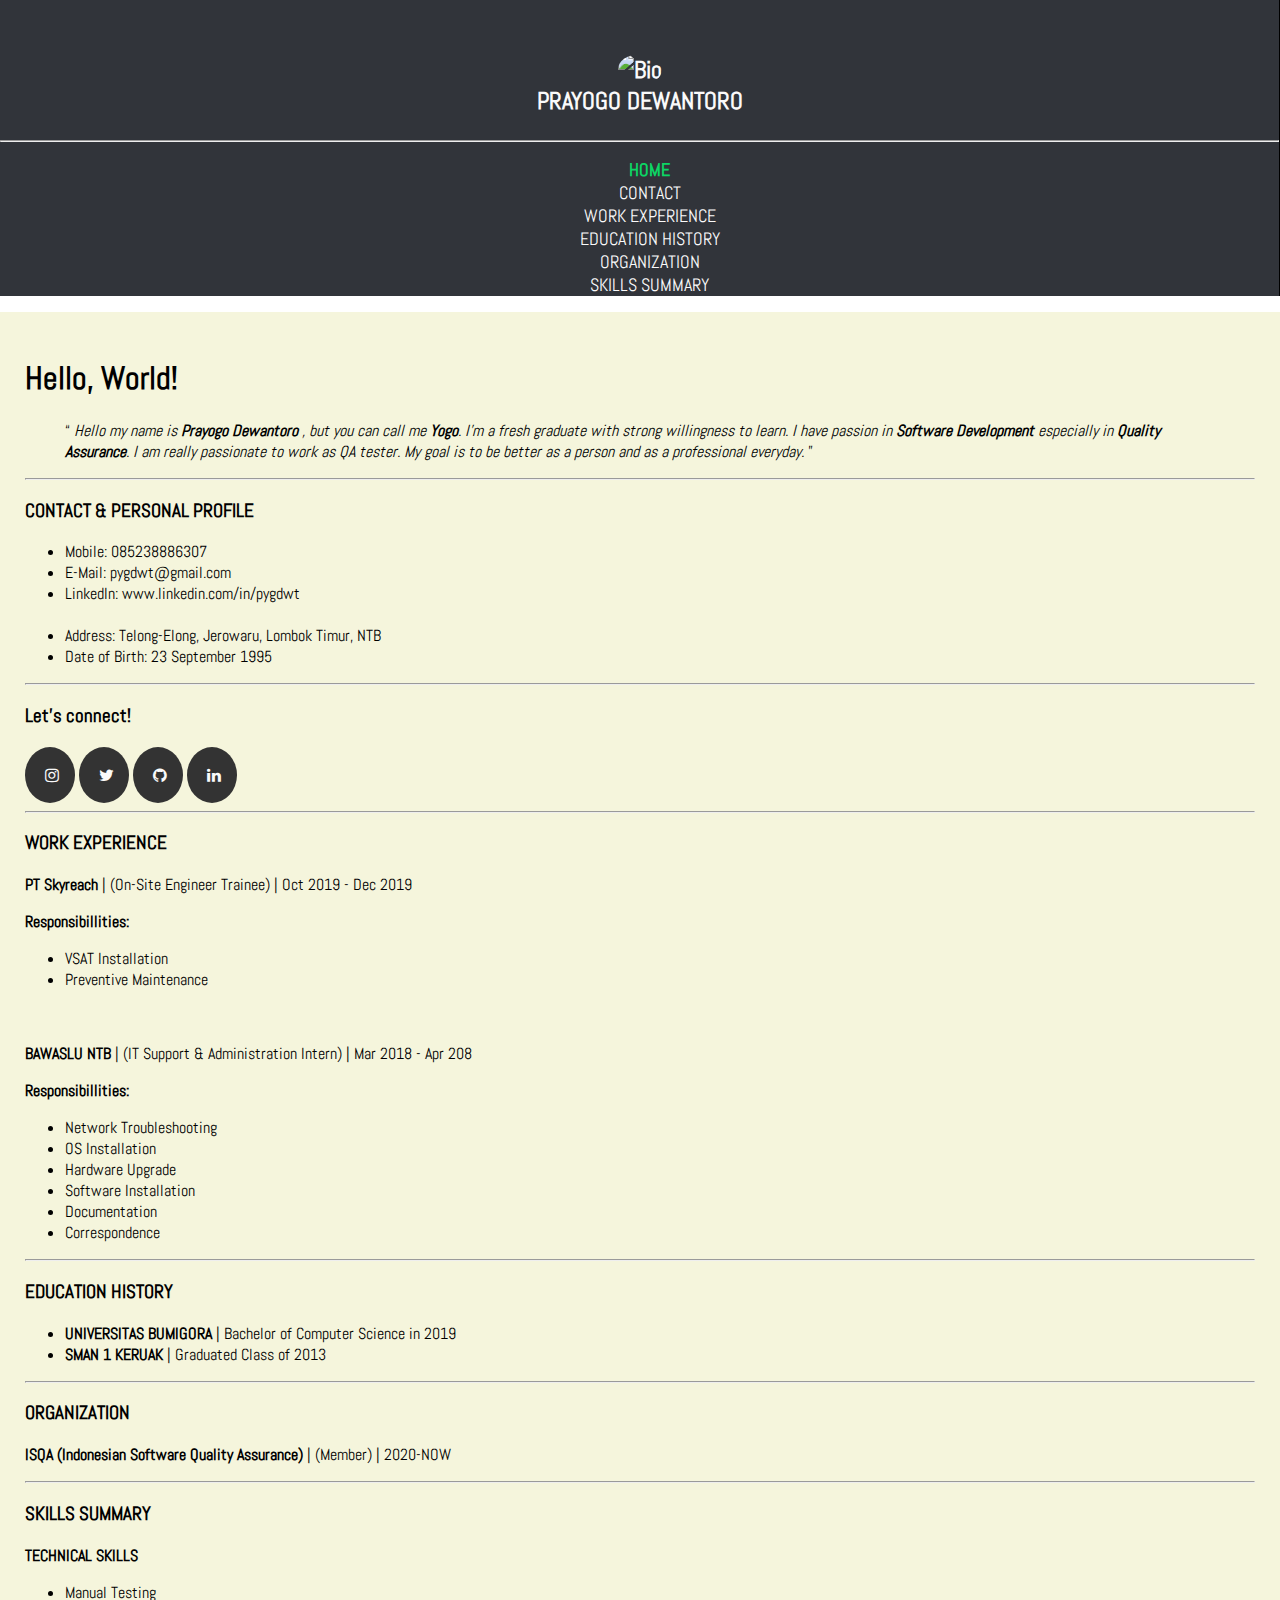
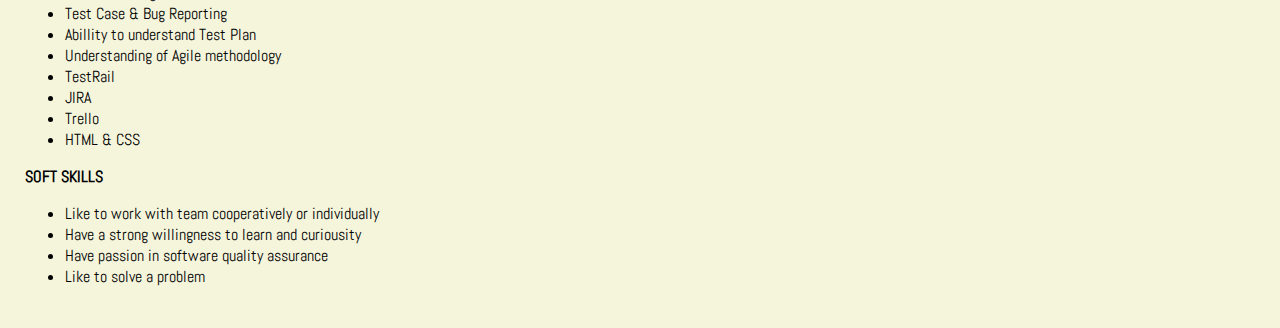
==== index.html @ e2ca4e2d "[Yogo] Updated #4" ====
<!DOCTYPE html>
<html lang="en">
<head>
  <meta charset="UTF-8">
  <meta name="viewport" content="width=device-width, initial-scale=1.0">
  <link rel="stylesheet" href="https://cdn.jsdelivr.net/npm/bootstrap@4.5.3/dist/css/bootstrap.min.css" integrity="sha384-TX8t27EcRE3e/ihU7zmQxVncDAy5uIKz4rEkgIXeMed4M0jlfIDPvg6uqKI2xXr2" crossorigin="anonymous">
  <link rel="stylesheet" href="assets/style.css">
  <link rel="stylesheet" href="https://cdnjs.cloudflare.com/ajax/libs/font-awesome/4.7.0/css/font-awesome.min.css">
  <title>Personal Portfolio</title>
</head>
<body>
    <div class="container-fluid">

      <div class="row">
        <div class="col-4">
        <header>
          <figure>
            <img src="assets/1600188773715_546261798.jpg" alt="Bio">
            <figcaption><b>PRAYOGO DEWANTORO</b></figcaption>
          
          </figure>
        </header>

        <hr class="solid">
        
        <section id="menu">
          <nav>
            <ul>
              <li><a href="index.html" class="active">HOME</a></li>
              <li><a href=#contact >CONTACT</a></li>
              <li><a href=#experiences>WORK EXPERIENCE</a></li>
              <li><a href=#education>EDUCATION HISTORY</a></li>
              <li><a href=#organization>ORGANIZATION</a></li>
              <li><a href=#skills>SKILLS SUMMARY</a></li>
            </ul>
          </nav>
        </section>
          </div>
          

          
      <div class="col-8">
        <h1><strong>Hello, World!</strong></h1>
        <blockquote><q><em>

          Hello my name is <strong>Prayogo Dewantoro</strong> , but you can call me <strong>Yogo</strong>. I'm a fresh graduate with strong willingness to learn. I have passion in <strong>Software Development</strong> especially in <strong>Quality Assurance</strong>. I am really passionate to work as QA tester. My goal is to be better as a person and as a professional everyday. </q></blockquote>
        </em> 

        <hr class="solid">
        
        

      

        <section id="contact">
          <h3><strong>CONTACT & PERSONAL PROFILE</strong></h3>
         <ul>
           <li>Mobile: 085238886307</li>
           <li>E-Mail: pygdwt@gmail.com</li>
           <li>LinkedIn: www.linkedin.com/in/pygdwt</li>
           <br>
           <li>Address: Telong-Elong, Jerowaru, Lombok Timur, NTB</li>
           <li>Date of Birth: 23 September 1995</li>
         </ul>

         <hr class="solid">

         <section id="socmed">
          <h3><strong>Let's connect!</strong> </h3>
          <a href="https://www.instagram.com/pygdwt_" class="fa fa-instagram" target="blank"></a>
          <a href="https://twitter.com/pygdwt" class="fa fa-twitter" target="blank"></a>
          <a href="https://github.com/pygdwt23" class="fa fa-github" target="blank"></a>
          <a href="https://www.linkedin.com/in/pygdwt" class="fa fa-linkedin" target="blank"></a>
        </section>

        </section>

        <hr class="solid">

        <section id="experiences">
          <h3><strong>WORK EXPERIENCE</strong></h3>
          <P><strong>PT Skyreach</strong> | (On-Site Engineer Trainee) | Oct 2019 - Dec 2019</P>
          <p><b>Responsibillities:</b></p>
          <ul>
            <li>VSAT Installation</li>
            <li>Preventive Maintenance</li>
          </ul>
          <br>
          <p><strong>BAWASLU NTB</strong> | (IT Support & Administration Intern) | Mar 2018 - Apr 208</p>
          <p><b>Responsibillities:</b></p>
          <ul>
            <li>Network Troubleshooting</li>
            <li>OS Installation</li>
            <li>Hardware Upgrade</li>
            <li>Software Installation</li>
            <li>Documentation</li>
            <li>Correspondence</li>
          </ul>
        </section>

        <hr class="solid">

       
        <section id="education">
          <h3><strong>EDUCATION HISTORY</strong></h3>
          <ul>
            <li><strong>UNIVERSITAS BUMIGORA</strong> | Bachelor of Computer Science in 2019</li>
            <li><strong>SMAN 1 KERUAK</strong> | Graduated Class of 2013</li>
          </ul>
        </section>

        <hr class="solid">

        <section id="organization">
          <h3><strong>ORGANIZATION</strong></h3>
          <p><strong>ISQA (Indonesian Software Quality Assurance)</strong> | (Member) | 2020-NOW</p>
        </section>

        <hr class="solid">
<section id="skills">

  <h3><strong>SKILLS SUMMARY</strong></h3>
  
  <section id="technical">
    <p><strong>TECHNICAL SKILLS</strong></p>
    <ul>
      <li>Manual Testing</li>
      <li>Test Case & Bug Reporting</li>
      <li>Abillity to understand Test Plan</li>
      <li>Understanding of Agile methodology</li>
      <li>TestRail</li>
      <li>JIRA</li>
      <li>Trello</li>
      <li>HTML & CSS</li>
    </ul>
    
  </section>
  
        <section id="intrapersonal">
          <p><strong>SOFT SKILLS</strong></p>
          <ul>
            <li>Like to work with team cooperatively or individually</li>
            <li>Have a strong willingness to learn and curiousity</li>
            <li>Have passion in software quality assurance</li>
            <li>Like to solve a problem</li>
          </ul>
          
        </section>
      </section>
        

      <button onclick="topFunction()" id="myBtn" title="Go to top">Back to top</button>
        
      </div>  
    </div>
  </div>
<script>

  //Get the button:
mybutton = document.getElementById("myBtn");

// When the user scrolls down 20px from the top of the document, show the button
window.onscroll = function() {scrollFunction()};

function scrollFunction() {
  if (document.body.scrollTop > 20 || document.documentElement.scrollTop > 20) {
    mybutton.style.display = "block";
  } else {
    mybutton.style.display = "none";
  }
}

// When the user clicks on the button, scroll to the top of the document
function topFunction() {
  document.body.scrollTop = 0; // For Safari
  document.documentElement.scrollTop = 0; // For Chrome, Firefox, IE and Opera
}
</script>
</body>
</html>
---- assets/style.css ----
@import url("https://fonts.googleapis.com/css2?family=Abel&display=swap");

html {
	scroll-behavior: smooth;
}

* {
	box-sizing: border-box;
}

body {
	font-family: "Abel", sans-serif;
	margin: 0;
}

/* body::before {
	content: "";
	position: fixed;
	top: 0;
	left: 0;
	height: 100%;
	width: 100%;
	z-index: -1;
	background: var(--color-darkblue);
	background-image: 
	linear-gradient(
			115deg,
			rgba(61, 158, 58, 0.7),
			rgba(77, 95, 78, 0.7)
		),  url(https://images.unsplash.com/photo-1502900476531-ca62d0f2b679?ixid=MXwxMjA3fDB8MHxwaG90by1wYWdlfHx8fGVufDB8fHw%3D&ixlib=rb-1.2.1&auto=format&fit=crop&w=1350&q=80);

	background-size: cover;
	background-repeat: no-repeat;
	background-position: center;
} */

.container-fluid {
	width: 100%;
	/* margin: 3.125rem auto 0 auto; */
	/* height: 100%; */
	height: 1024px;
	position: relative;
	/* border-radius: 25px;
	box-shadow: 5px 5px 30px rgba(0, 0, 0, 0.2); */
	display: flex;
}

/* @media (min-width: 1200px) {
	.container-fluid {
		width: 750px !important;
	}
} */
/* @media (min-width: 992px) {
	.container-fluid {
		width: 750px !important;
	}
}
@media (min-width: 768px) {
	.container-fluid {
		width: 750px !important;
	}
} */

.fa {
	padding: 20px;
	font-size: 30px;
	width: 50px;
	text-align: center;
	text-decoration: none;
	border-radius: 50%;
}

.fa:hover {
	opacity: 0.7;
	color: #0cd664;
	text-decoration: none;
}

.fa-github,
.fa-twitter,
.fa-instagram,
.fa-linkedin {
	background: #333;
	color: #fafafa;
}

.col-4 {
	background-color: #31343a;
	border-right: 1px solid black;
	padding-top: 30px;
}

.col-4 header {
	text-align: center;
	color: #fafafa;
	font-weight: 700;
	font-size: 24px;
}

.col-4 img {
	width: 70%;
	border-radius: 50%;
	/* border: groove 1px white; */
}

.col-4 section {
	text-align: center;
}

nav {
	position: sticky;
}
nav a {
	font-size: 18px;
	font-weight: 400;
	text-decoration: none;

	color: #fafafa;
}

nav a:hover {
	font-weight: bold;
	text-shadow: #363534;
	color: #0cd664;
	text-decoration: none;
}

nav a.active {
	color: #0cd664;
	font-weight: bold;
}

nav li {
	display: grid;
	list-style-type: none;
	margin-right: 20px;
}

.col-8 {
	background-color: beige;
	padding: 25px;
}

.col-8 h1 {
	font-weight: 700;
}

#myBtn {
	display: none; /* Hidden by default */
	position: fixed; /* Fixed/sticky position */
	bottom: 20px; /* Place the button at the bottom of the page */
	right: 30px; /* Place the button 30px from the right */
	z-index: 99; /* Make sure it does not overlap */
	border: none; /* Remove borders */
	outline: none; /* Remove outline */
	background-color: #0cd664; /* Set a background color */
	color: white; /* Text color */
	cursor: pointer; /* Add a mouse pointer on hover */
	padding: 15px; /* Some padding */
	border-radius: 25px; /* Rounded corners */
	font-size: 18px; /* Increase font size */
}

#myBtn:hover {
	background-color: #31343a; /* Add a dark-grey background on hover */
	font-weight: 700;
}
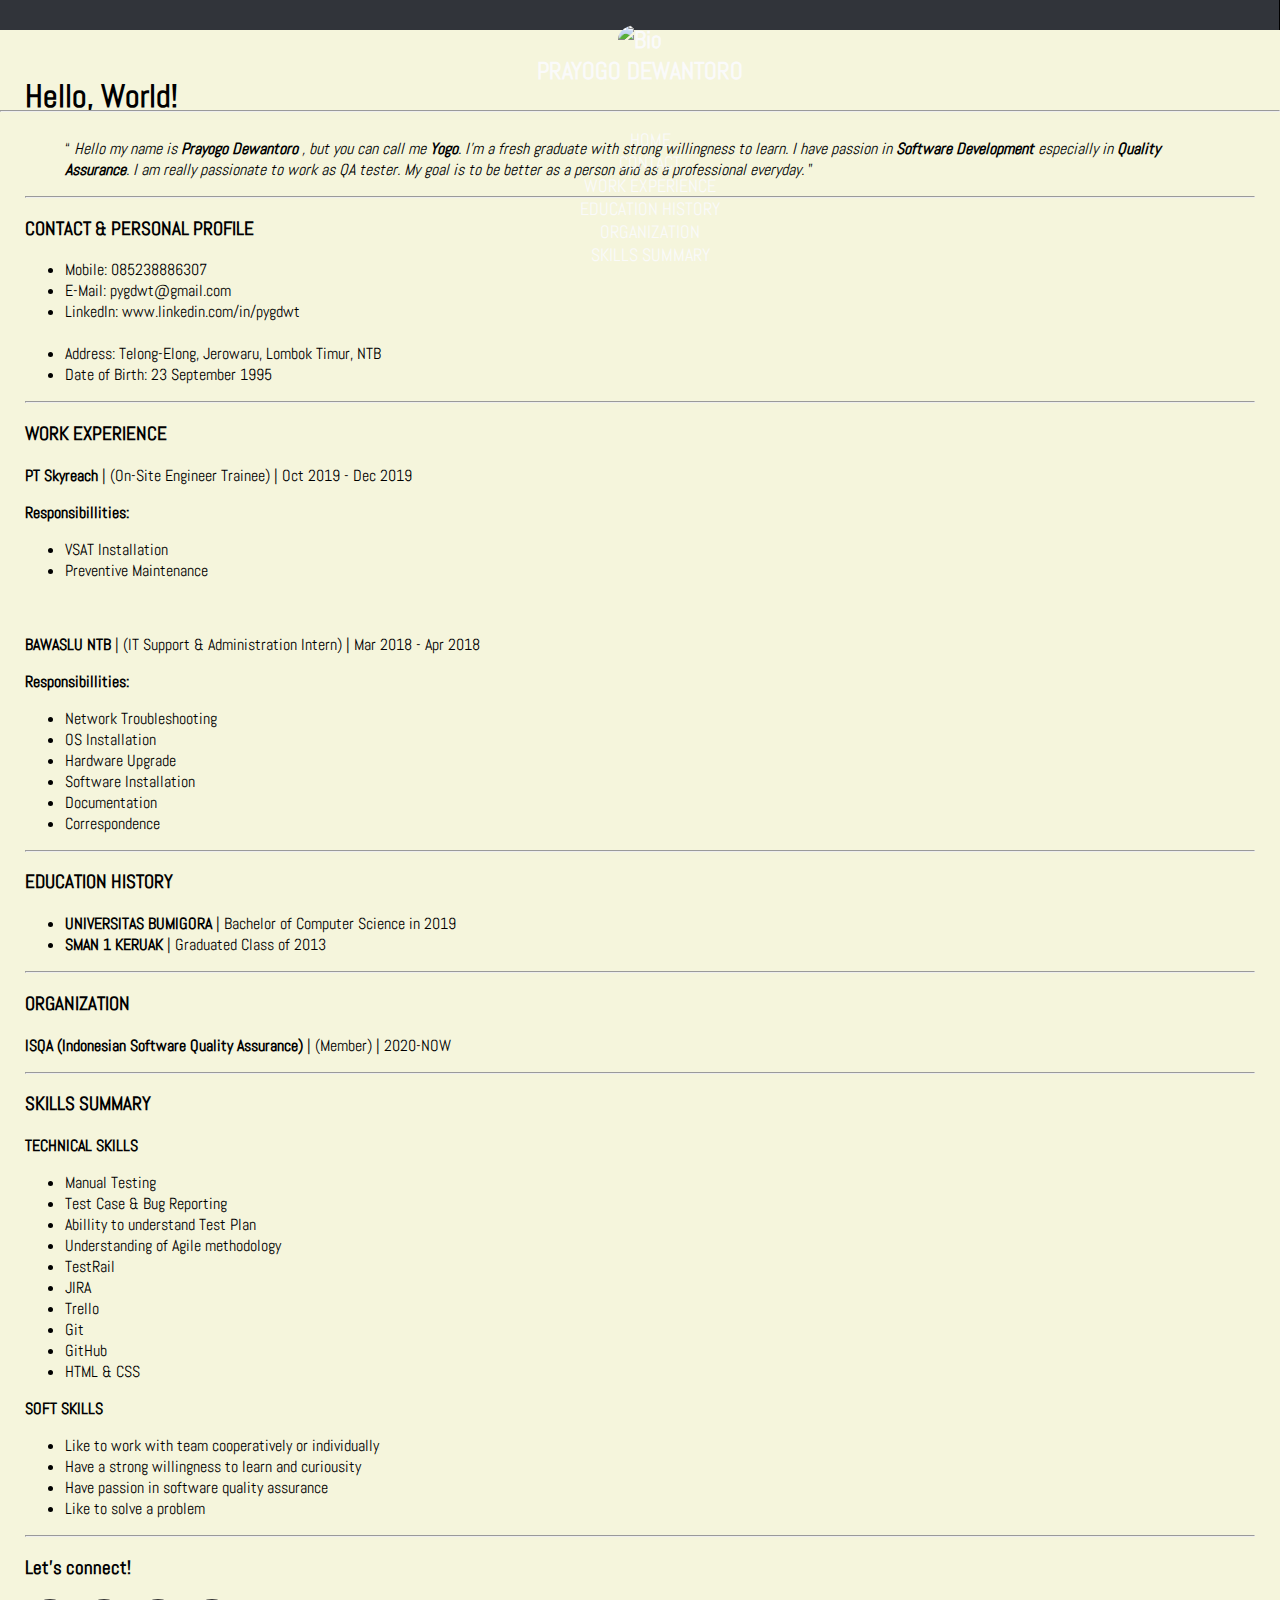
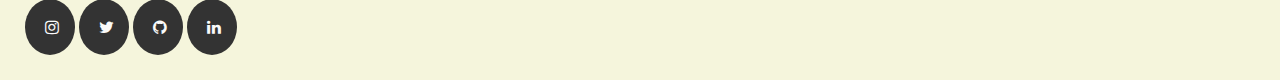
==== commit b9210366: "[Yogo] Updated #5" ====
--- a/index.html
+++ b/index.html
@@ -1,48 +1,55 @@
 <!DOCTYPE html>
 <html lang="en">
-<head>
-  <meta charset="UTF-8">
-  <meta name="viewport" content="width=device-width, initial-scale=1.0">
-  <link rel="stylesheet" href="https://cdn.jsdelivr.net/npm/bootstrap@4.5.3/dist/css/bootstrap.min.css" integrity="sha384-TX8t27EcRE3e/ihU7zmQxVncDAy5uIKz4rEkgIXeMed4M0jlfIDPvg6uqKI2xXr2" crossorigin="anonymous">
-  <link rel="stylesheet" href="assets/style.css">
-  <link rel="stylesheet" href="https://cdnjs.cloudflare.com/ajax/libs/font-awesome/4.7.0/css/font-awesome.min.css">
-  <title>Personal Portfolio</title>
-</head>
-<body>
+  <head>
+    <meta charset="UTF-8">
+    <meta name="viewport" content="width=device-width,initial-scale=1,maximum-scale=1,user-scalable=no">
+    <meta http-equiv="X-UA-Compatible" content="IE=edge,chrome=1">
+    <meta name="HandheldFriendly" content="true">
+    <link rel="stylesheet" href="https://cdn.jsdelivr.net/npm/bootstrap@4.5.3/dist/css/bootstrap.min.css" integrity="sha384-TX8t27EcRE3e/ihU7zmQxVncDAy5uIKz4rEkgIXeMed4M0jlfIDPvg6uqKI2xXr2" crossorigin="anonymous">
+    <link rel="stylesheet" href="assets/style.css">
+    <link rel="stylesheet" href="https://cdnjs.cloudflare.com/ajax/libs/font-awesome/4.7.0/css/font-awesome.min.css">
+    <title>Personal Portfolio</title>
+  </head>
+  <body>
     <div class="container-fluid">
-
+      
       <div class="row">
         <div class="col-4">
-        <header>
-          <figure>
-            <img src="assets/1600188773715_546261798.jpg" alt="Bio">
-            <figcaption><b>PRAYOGO DEWANTORO</b></figcaption>
-          
-          </figure>
-        </header>
-
-        <hr class="solid">
-        
-        <section id="menu">
-          <nav>
-            <ul>
-              <li><a href="index.html" class="active">HOME</a></li>
-              <li><a href=#contact >CONTACT</a></li>
-              <li><a href=#experiences>WORK EXPERIENCE</a></li>
-              <li><a href=#education>EDUCATION HISTORY</a></li>
-              <li><a href=#organization>ORGANIZATION</a></li>
-              <li><a href=#skills>SKILLS SUMMARY</a></li>
-            </ul>
-          </nav>
-        </section>
+          <div class="sidebar-item">
+            <div class="make-me-sicky">
+              
+              <header>
+                <figure>
+                  <img src="assets/1600188773715_546261798.jpg" alt="Bio">
+                  <figcaption><b>PRAYOGO DEWANTORO</b></figcaption>
+                  
+                </figure>
+              </header>
+              
+              <hr class="solid">
+              
+              <section id="menu">
+                <nav>
+                  <ul>
+                    <li><a href="index.html">HOME</a></li>
+                    <li><a href=#contact >CONTACT</a></li>
+                    <li><a href=#experiences>WORK EXPERIENCE</a></li>
+                    <li><a href=#education>EDUCATION HISTORY</a></li>
+                    <li><a href=#organization>ORGANIZATION</a></li>
+                    <li><a href=#skills>SKILLS SUMMARY</a></li>
+                  </ul>
+                </nav>
+              </section>
+            </div>
           </div>
-          
-
-          
+          </div>
+            
+      
+      
       <div class="col-8">
         <h1><strong>Hello, World!</strong></h1>
         <blockquote><q><em>
-
+          
           Hello my name is <strong>Prayogo Dewantoro</strong> , but you can call me <strong>Yogo</strong>. I'm a fresh graduate with strong willingness to learn. I have passion in <strong>Software Development</strong> especially in <strong>Quality Assurance</strong>. I am really passionate to work as QA tester. My goal is to be better as a person and as a professional everyday. </q></blockquote>
         </em> 
 
@@ -51,7 +58,7 @@
         
 
       
-
+        
         <section id="contact">
           <h3><strong>CONTACT & PERSONAL PROFILE</strong></h3>
          <ul>
@@ -61,20 +68,12 @@
            <br>
            <li>Address: Telong-Elong, Jerowaru, Lombok Timur, NTB</li>
            <li>Date of Birth: 23 September 1995</li>
-         </ul>
-
-         <hr class="solid">
-
-         <section id="socmed">
-          <h3><strong>Let's connect!</strong> </h3>
-          <a href="https://www.instagram.com/pygdwt_" class="fa fa-instagram" target="blank"></a>
-          <a href="https://twitter.com/pygdwt" class="fa fa-twitter" target="blank"></a>
-          <a href="https://github.com/pygdwt23" class="fa fa-github" target="blank"></a>
-          <a href="https://www.linkedin.com/in/pygdwt" class="fa fa-linkedin" target="blank"></a>
-        </section>
+          </ul>
+          
+          
 
         </section>
-
+        
         <hr class="solid">
 
         <section id="experiences">
@@ -86,7 +85,7 @@
             <li>Preventive Maintenance</li>
           </ul>
           <br>
-          <p><strong>BAWASLU NTB</strong> | (IT Support & Administration Intern) | Mar 2018 - Apr 208</p>
+          <p><strong>BAWASLU NTB</strong> | (IT Support & Administration Intern) | Mar 2018 - Apr 2018</p>
           <p><b>Responsibillities:</b></p>
           <ul>
             <li>Network Troubleshooting</li>
@@ -131,6 +130,8 @@
       <li>TestRail</li>
       <li>JIRA</li>
       <li>Trello</li>
+      <li>Git</li>
+      <li>GitHub</li>
       <li>HTML & CSS</li>
     </ul>
     
@@ -147,12 +148,24 @@
           
         </section>
       </section>
+
+      <hr class="solid">
+
+         <section id="socmed">
+          <h3><strong>Let's connect!</strong> </h3>
+          <a href="https://www.instagram.com/pygdwt_" class="fa fa-instagram" target="blank"></a>
+          <a href="https://twitter.com/pygdwt" class="fa fa-twitter" target="blank"></a>
+          <a href="https://github.com/pygdwt23" class="fa fa-github" target="blank"></a>
+          <a href="https://www.linkedin.com/in/pygdwt" class="fa fa-linkedin" target="blank"></a>
+        </section>
+
         
-
-      <button onclick="topFunction()" id="myBtn" title="Go to top">Back to top</button>
+        
+        <button onclick="topFunction()" id="myBtn" title="Go to top"> <a href="" class="fa fa-hand-o-up"></a> </button>
         
       </div>  
     </div>
+    
   </div>
 <script>
 
--- a/assets/style.css
+++ b/assets/style.css
@@ -47,17 +47,20 @@
 
 /* @media (min-width: 1200px) {
 	.container-fluid {
-		width: 750px !important;
+		width: 750px;
+		font-size: 50%;
 	}
-} */
-/* @media (min-width: 992px) {
+}
+@media (min-width: 992px) {
 	.container-fluid {
-		width: 750px !important;
+		width: 750px;
+		font-size: 50%;
 	}
 }
 @media (min-width: 768px) {
 	.container-fluid {
-		width: 750px !important;
+		width: 750px;
+		font-size: 50%;
 	}
 } */
 
@@ -107,6 +110,22 @@
 	text-align: center;
 }
 
+.sidebar-item {
+	position: absolute;
+	top: 0;
+	left: 0;
+	width: 100%;
+	height: 100%;
+}
+
+.make-me-sticky {
+	position: -webkit-sticky;
+	position: sticky;
+	top: 0;
+
+	padding: 0 15px;
+}
+
 nav {
 	position: sticky;
 }
@@ -120,15 +139,15 @@
 
 nav a:hover {
 	font-weight: bold;
-	text-shadow: #363534;
+	text-shadow: #ffffff;
 	color: #0cd664;
 	text-decoration: none;
 }
 
-nav a.active {
+/* nav a.active {
 	color: #0cd664;
 	font-weight: bold;
-}
+} */
 
 nav li {
 	display: grid;
@@ -160,6 +179,9 @@
 	border-radius: 25px; /* Rounded corners */
 	font-size: 18px; /* Increase font size */
 }
+.fa-hand-o-up {
+	color: #fafafa;
+}
 
 #myBtn:hover {
 	background-color: #31343a; /* Add a dark-grey background on hover */
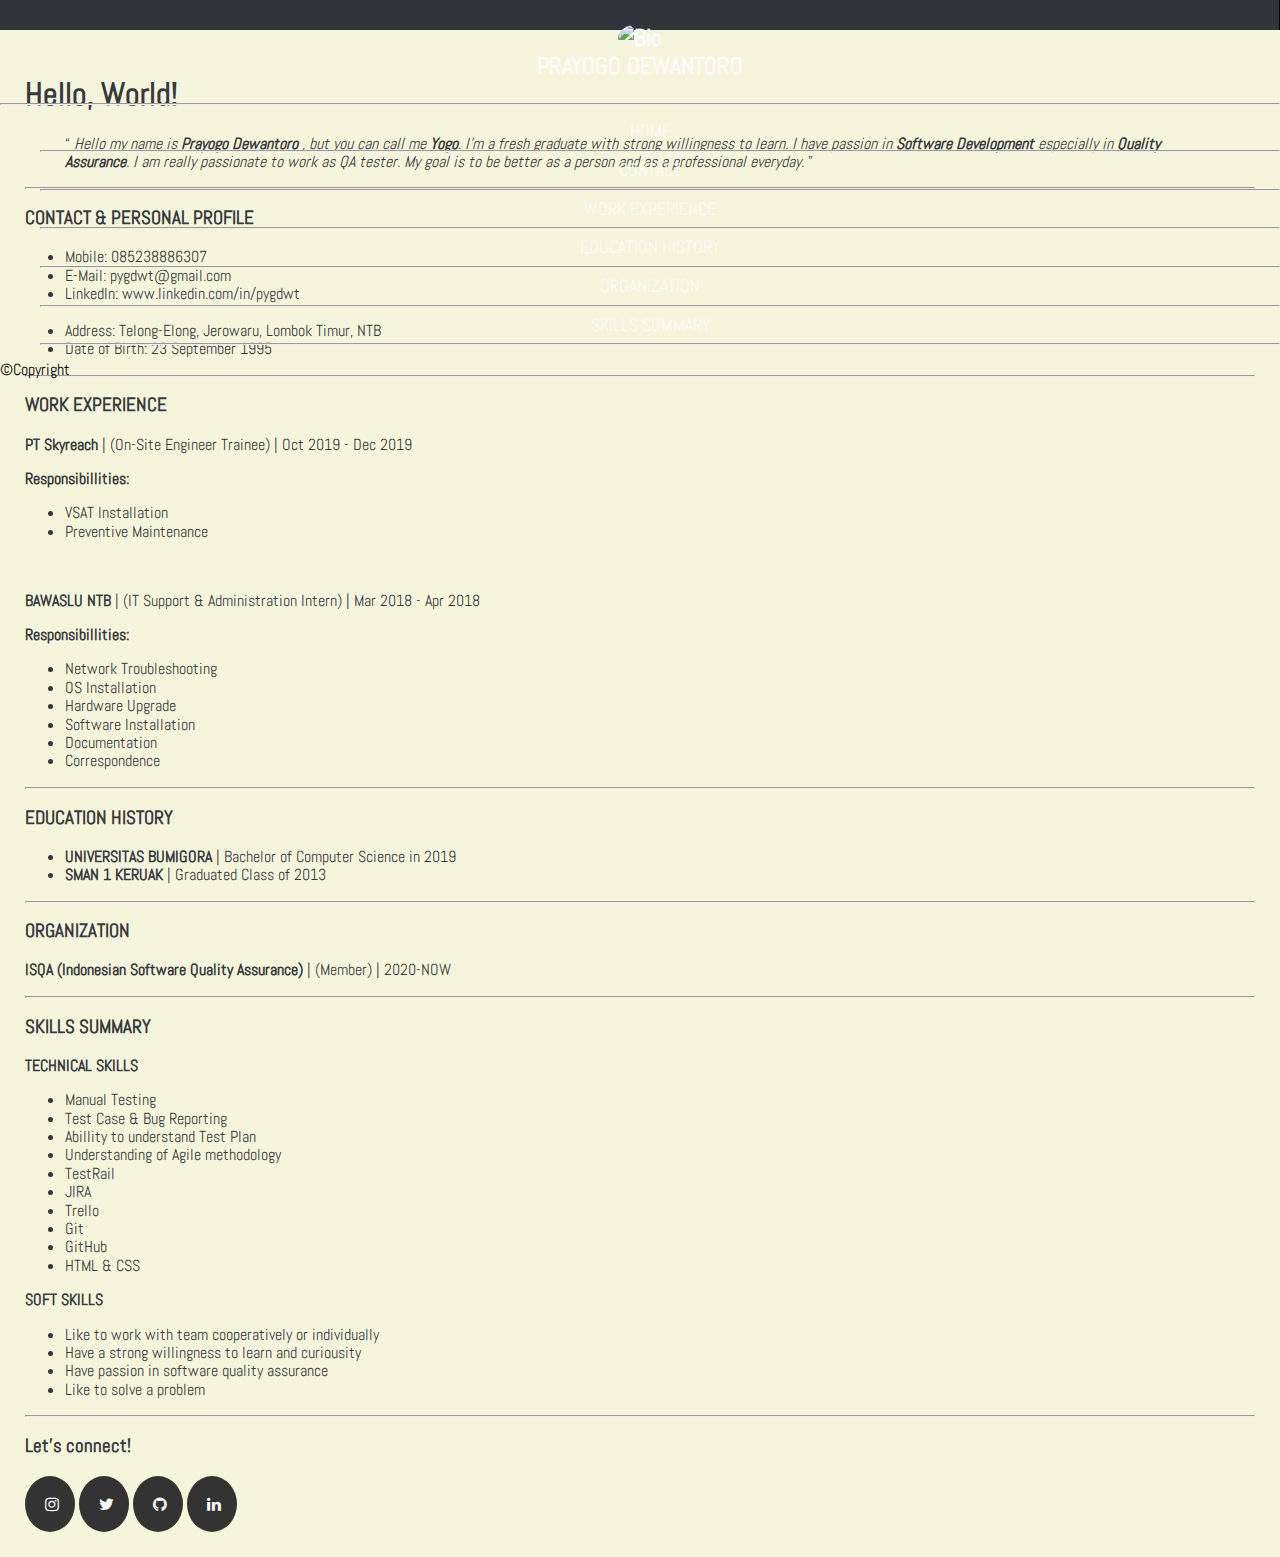
==== commit 336478aa: "[Yogo] Updated #6" ====
--- a/index.html
+++ b/index.html
@@ -9,6 +9,7 @@
     <link rel="stylesheet" href="assets/style.css">
     <link rel="stylesheet" href="https://cdnjs.cloudflare.com/ajax/libs/font-awesome/4.7.0/css/font-awesome.min.css">
     <title>Personal Portfolio</title>
+    <link rel="icon" type="image/x-icon" href="assets/YOGO.png">
   </head>
   <body>
     <div class="container-fluid">
@@ -32,14 +33,22 @@
                 <nav>
                   <ul>
                     <li><a href="index.html">HOME</a></li>
+                    <hr class="solid">
                     <li><a href=#contact >CONTACT</a></li>
+                    <hr class="solid">
                     <li><a href=#experiences>WORK EXPERIENCE</a></li>
+                    <hr class="solid">
                     <li><a href=#education>EDUCATION HISTORY</a></li>
+                    <hr class="solid">
                     <li><a href=#organization>ORGANIZATION</a></li>
+                    <hr class="solid">
                     <li><a href=#skills>SKILLS SUMMARY</a></li>
+                    <hr class="solid">
                   </ul>
                 </nav>
               </section>
+
+              <footer><p>&#169Copyright</p></footer>
             </div>
           </div>
           </div>
--- a/assets/style.css
+++ b/assets/style.css
@@ -2,6 +2,9 @@
 
 html {
 	scroll-behavior: smooth;
+	line-height: 1.15;
+	-webkit-text-size-adjust: 100%;
+	-webkit-tap-highlight-color: rgba(0, 0, 0, 0);
 }
 
 * {
@@ -45,21 +48,13 @@
 	display: flex;
 }
 
-/* @media (min-width: 1200px) {
-	.container-fluid {
-		width: 750px;
-		font-size: 50%;
-	}
-}
-@media (min-width: 992px) {
-	.container-fluid {
-		width: 750px;
+/* @media (min-width: 992px) {
+	nav {
 		font-size: 50%;
 	}
 }
 @media (min-width: 768px) {
-	.container-fluid {
-		width: 750px;
+	nav {
 		font-size: 50%;
 	}
 } */
@@ -91,6 +86,7 @@
 	background-color: #31343a;
 	border-right: 1px solid black;
 	padding-top: 30px;
+	/* position: fixed; */
 }
 
 .col-4 header {
@@ -126,9 +122,6 @@
 	padding: 0 15px;
 }
 
-nav {
-	position: sticky;
-}
 nav a {
 	font-size: 18px;
 	font-weight: 400;
@@ -158,6 +151,9 @@
 .col-8 {
 	background-color: beige;
 	padding: 25px;
+
+	/* background-repeat: no-repeat; */
+	color: #31343afb;
 }
 
 .col-8 h1 {
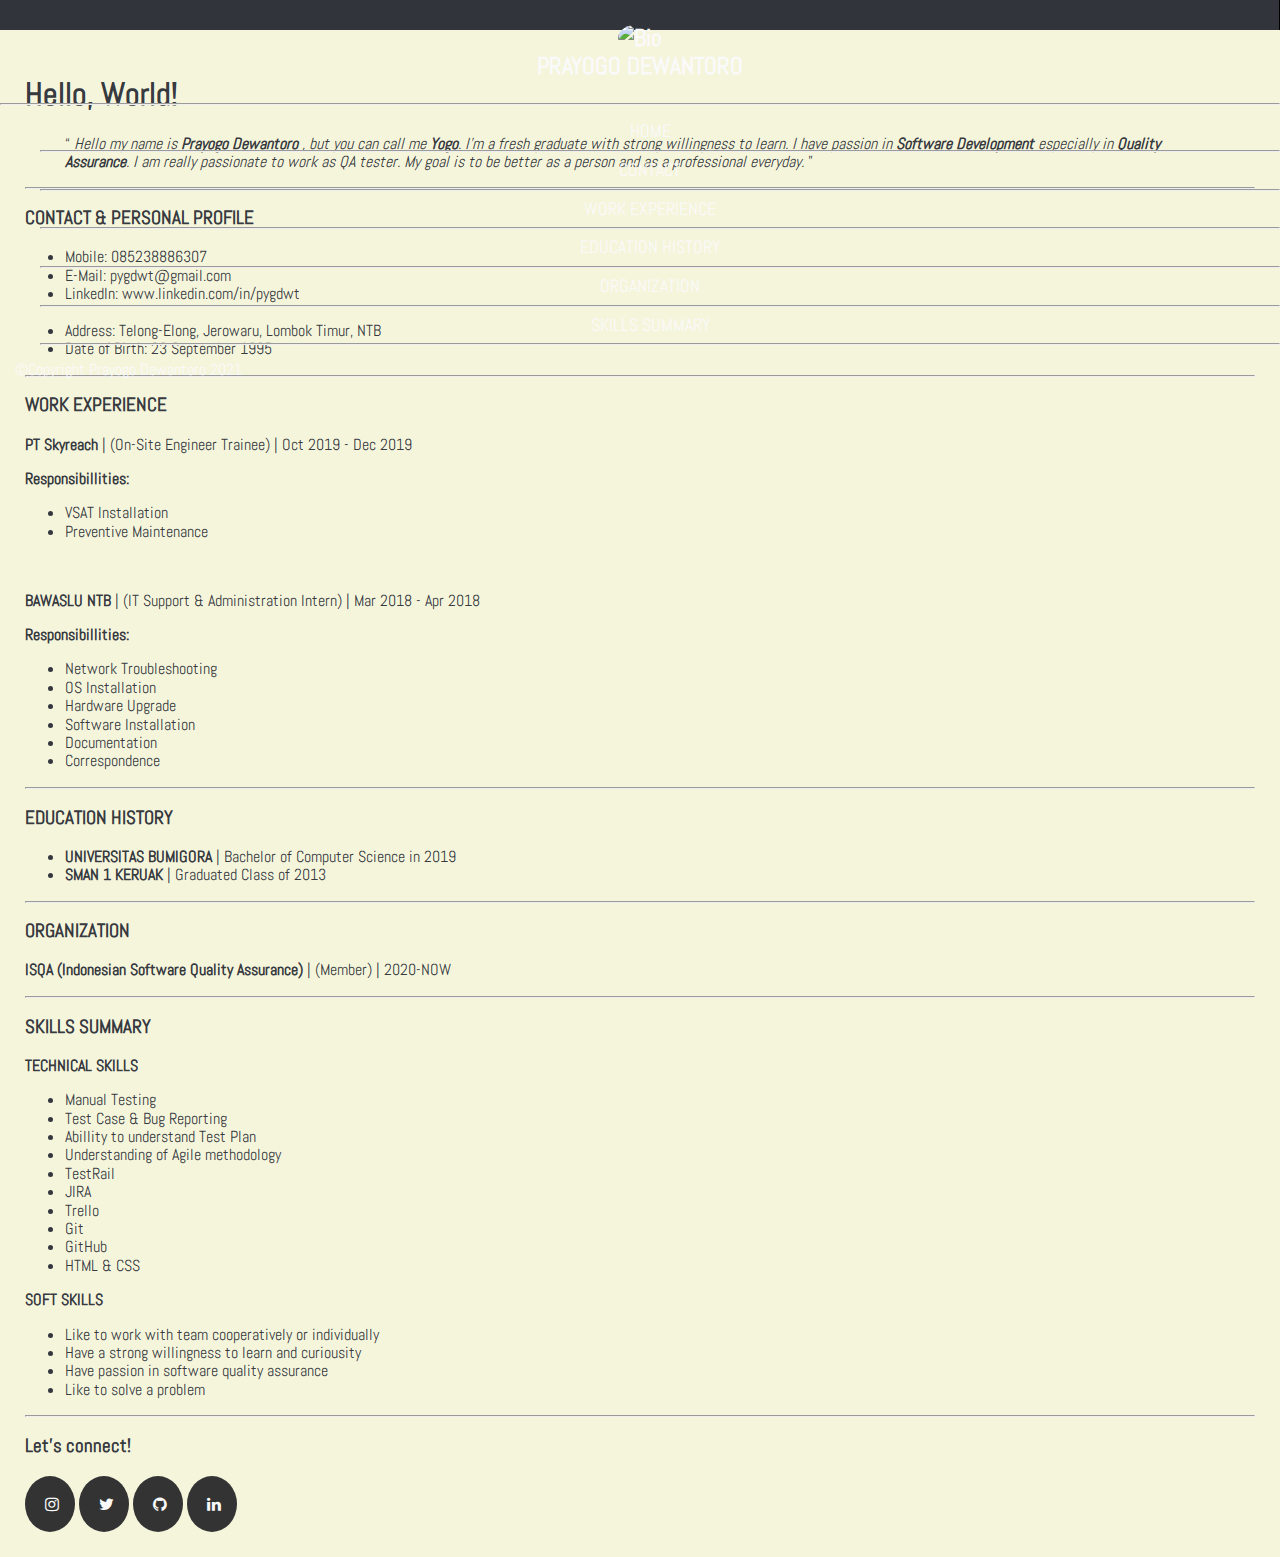
==== commit 7695db20: "[Yogo] Updated #6" ====
--- a/index.html
+++ b/index.html
@@ -22,6 +22,7 @@
               <header>
                 <figure>
                   <img src="assets/1600188773715_546261798.jpg" alt="Bio">
+                  
                   <figcaption><b>PRAYOGO DEWANTORO</b></figcaption>
                   
                 </figure>
@@ -48,7 +49,7 @@
                 </nav>
               </section>
 
-              <footer><p>&#169Copyright</p></footer>
+              <footer><p>&#169Copyright Prayogo Dewantoro 2021</p></footer>
             </div>
           </div>
           </div>
@@ -179,7 +180,7 @@
 <script>
 
   //Get the button:
-mybutton = document.getElementById("myBtn");
+mybutton = document.querySelector("#myBtn");
 
 // When the user scrolls down 20px from the top of the document, show the button
 window.onscroll = function() {scrollFunction()};
--- a/assets/style.css
+++ b/assets/style.css
@@ -106,6 +106,11 @@
 	text-align: center;
 }
 
+.col-4 footer {
+	color: #fafafa;
+	padding-left: 15px;
+}
+
 .sidebar-item {
 	position: absolute;
 	top: 0;
@@ -146,6 +151,7 @@
 	display: grid;
 	list-style-type: none;
 	margin-right: 20px;
+	justify-content: stretch;
 }
 
 .col-8 {
@@ -183,3 +189,40 @@
 	background-color: #31343a; /* Add a dark-grey background on hover */
 	font-weight: 700;
 }
+
+@media screen and (max-width: 768px) {
+	.col-4 nav li a {
+		font-size: 15px;
+	}
+	.col-4 header {
+		font-size: 70%;
+	}
+}
+
+@media screen and (max-width: 576px) {
+	/* .col-4 .nav a {
+		font-size: 12px;
+	} */
+	.col-4 header {
+		font-size: 12px;
+	}
+
+	.col-4 footer p {
+		font-size: 8px;
+	}
+
+	.col-4 nav li a {
+		font-size: 15px;
+	}
+
+	.col-8 {
+		font-size: 14px;
+	}
+
+	.col-8 h1 {
+		font-size: 28px;
+	}
+	.col-8 h3 {
+		font-size: 18px;
+	}
+}
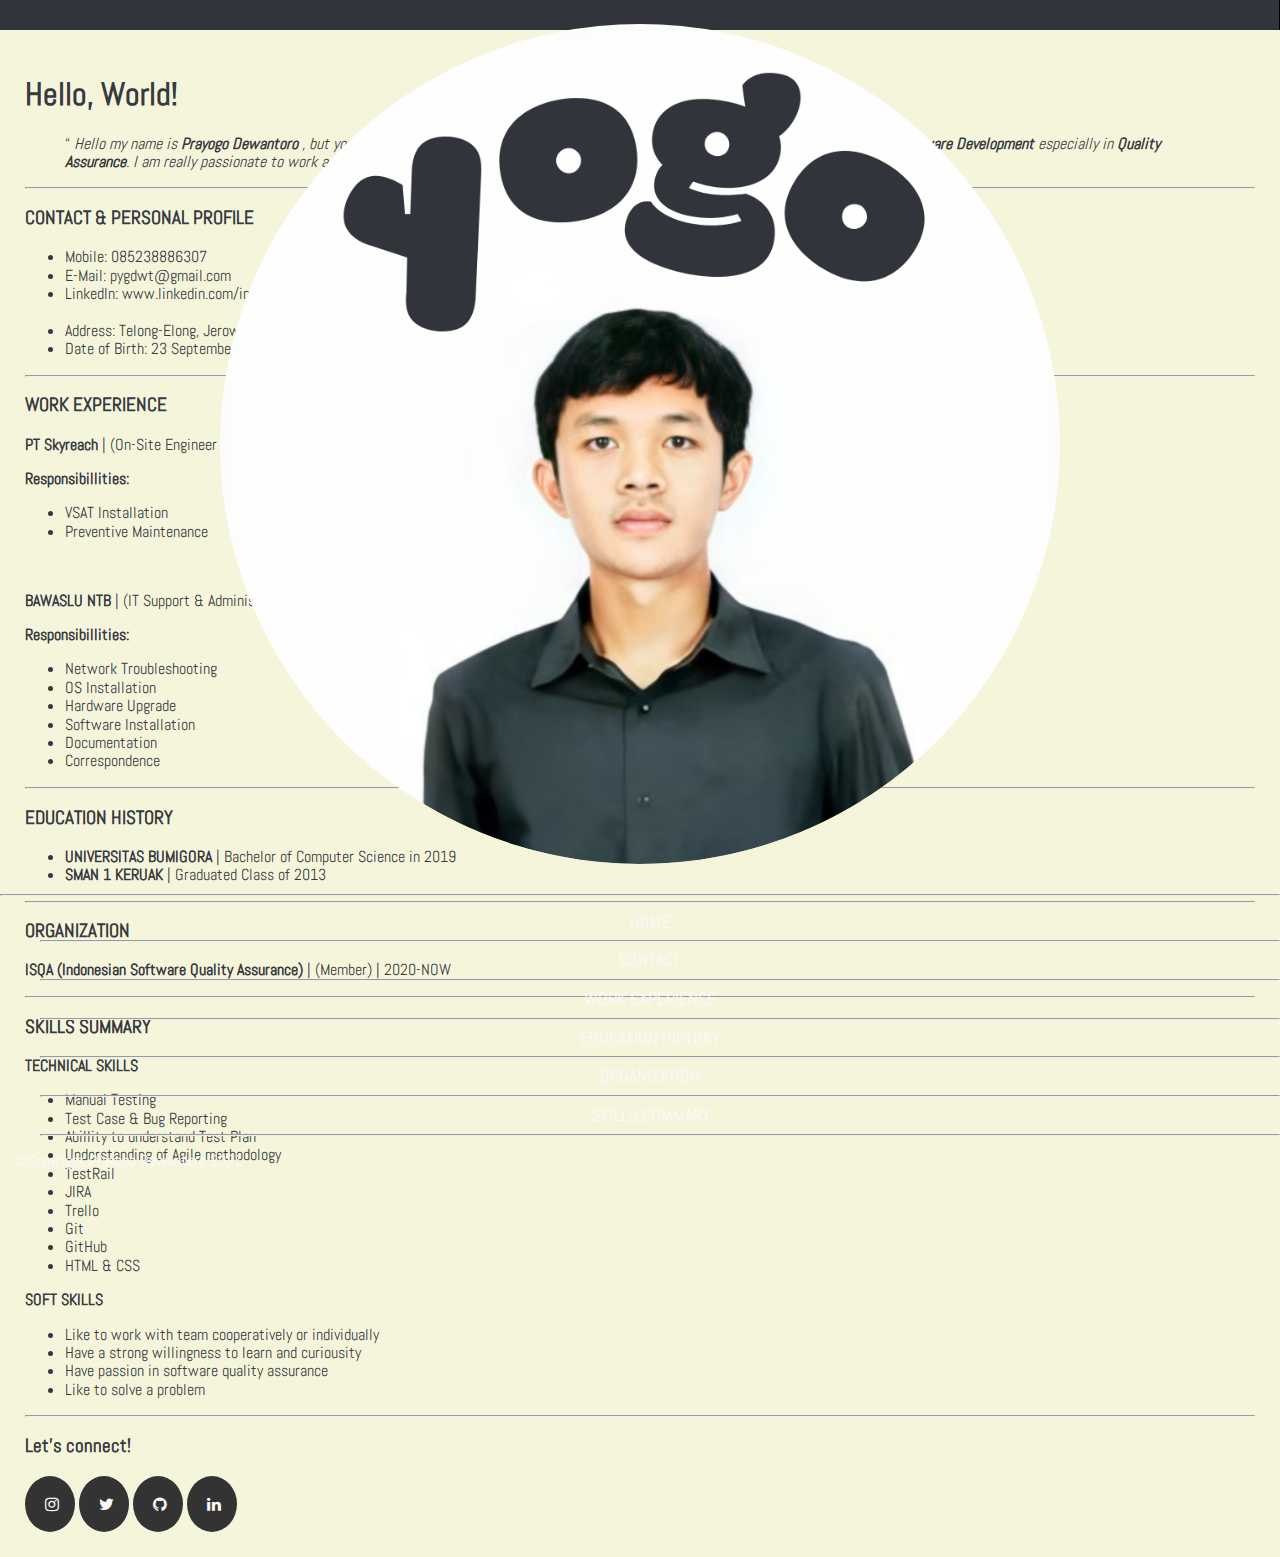
==== commit ccce136c: "[Yogo] Updated #6" ====
--- a/index.html
+++ b/index.html
@@ -21,9 +21,9 @@
               
               <header>
                 <figure>
-                  <img src="assets/1600188773715_546261798.jpg" alt="Bio">
+                  <img src="assets/Copy of YOGO.png" alt="Bio">
                   
-                  <figcaption><b>PRAYOGO DEWANTORO</b></figcaption>
+
                   
                 </figure>
               </header>
--- a/assets/style.css
+++ b/assets/style.css
@@ -194,19 +194,9 @@
 	.col-4 nav li a {
 		font-size: 15px;
 	}
-	.col-4 header {
-		font-size: 70%;
-	}
 }
 
 @media screen and (max-width: 576px) {
-	/* .col-4 .nav a {
-		font-size: 12px;
-	} */
-	.col-4 header {
-		font-size: 12px;
-	}
-
 	.col-4 footer p {
 		font-size: 8px;
 	}
